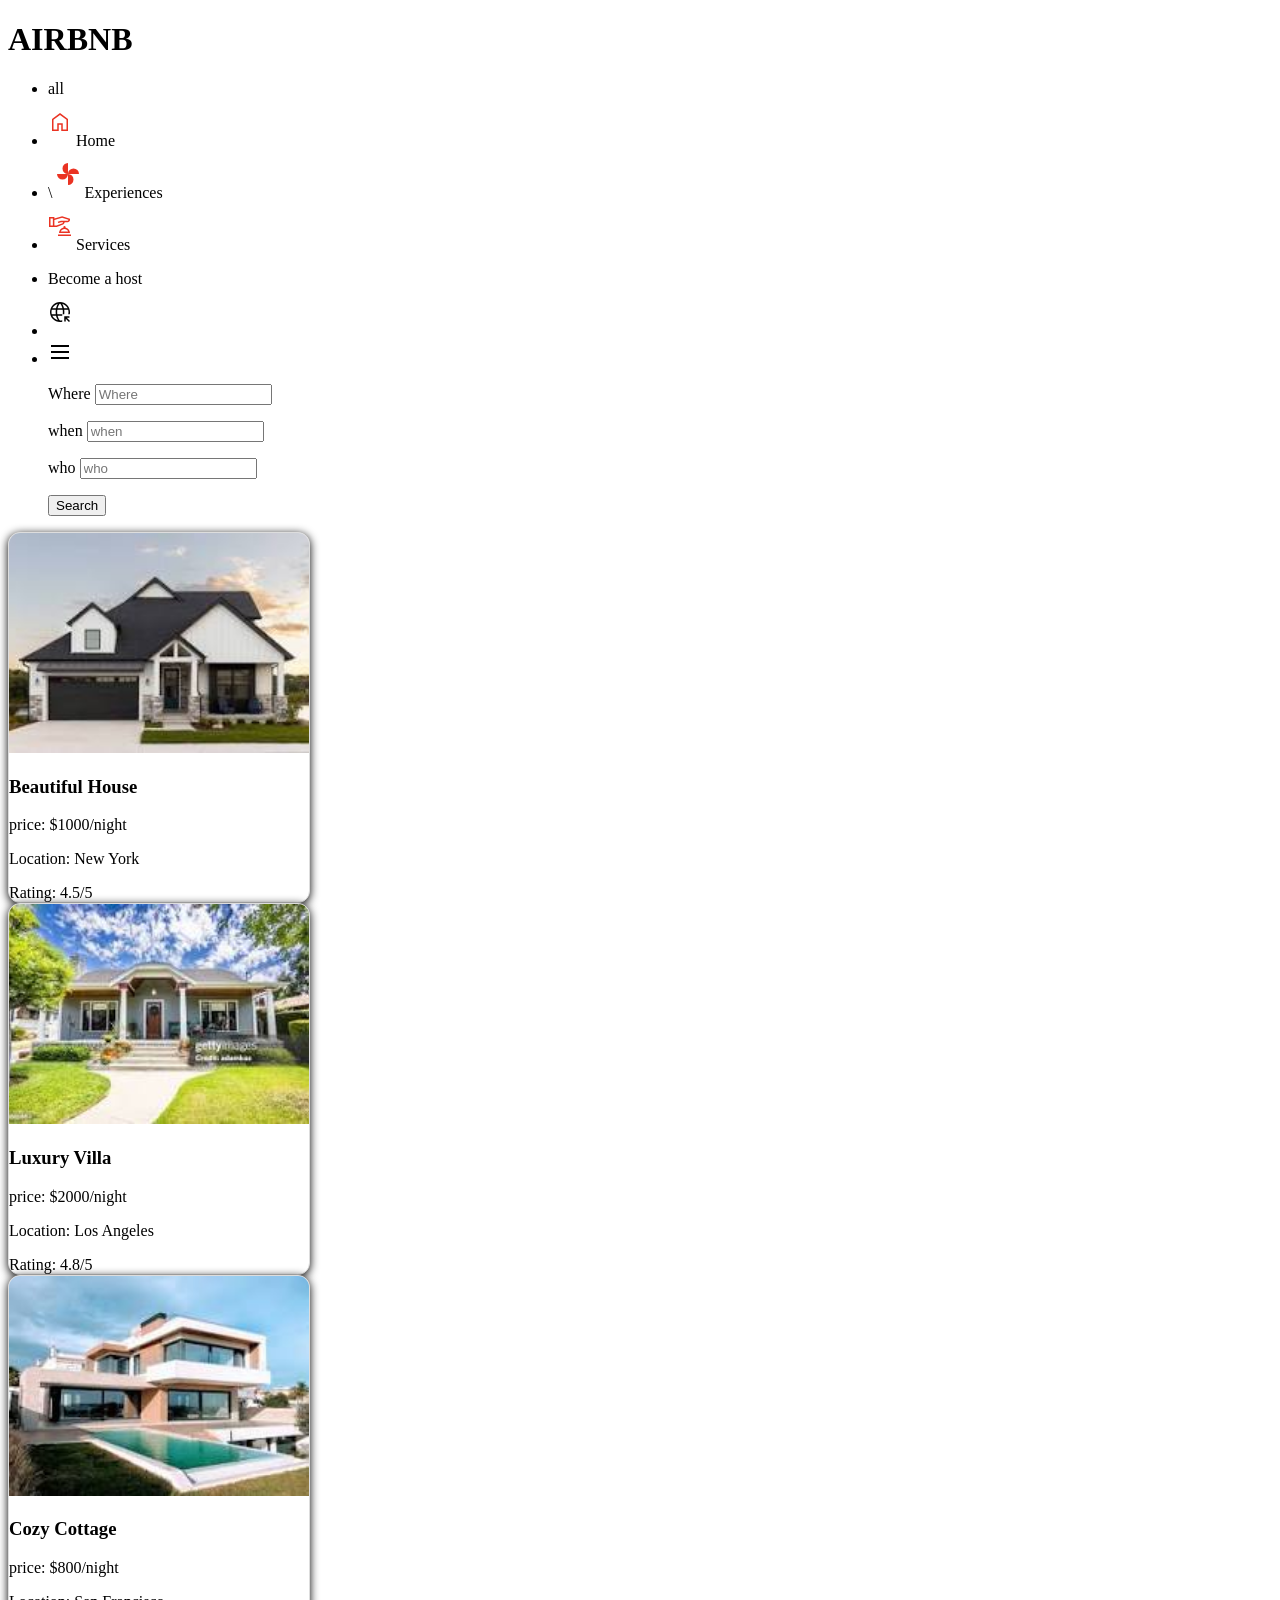
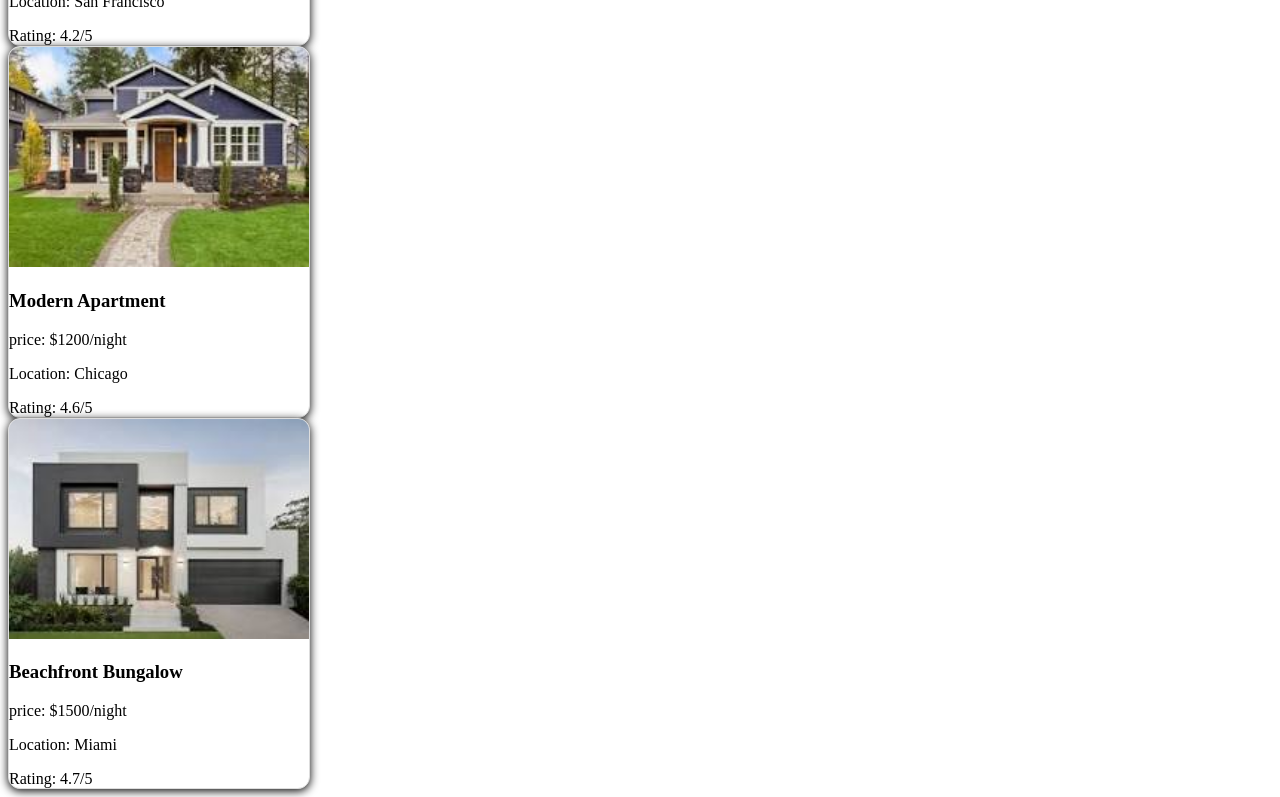
==== index.html @ e6c498f5 "learning css" ====
<!DOCTYPE html>
<html lang="en">
<head>
    <meta charset="UTF-8">
    <meta name="viewport" content="width=device-width, initial-scale=1.0">
    <title>Document</title>
    <link rel="stylesheet" href="index.css">
</head>
<body>
    <header>
      
        <div>  
            <h1>AIRBNB</h1>
        <nav>
            <ul>
                <li>all</li>
                <li>
                    <svg xmlns="http://www.w3.org/2000/svg" height="48px" viewBox="0 -960 960 960" width="24px" fill="#EA3323"><path d="M220-180h150v-250h220v250h150v-390L480-765 220-570v390Zm-60 60v-480l320-240 320 240v480H530v-250H430v250H160Zm320-353Z"/></svg>
                    Home</li>
                <li>\
                    <svg xmlns="http://www.w3.org/2000/svg" height="48px" viewBox="0 -960 960 960" width="24px" fill="#EA3323"><path d="M480-480q0-91 64.5-155.5T700-700q91 0 155.5 64.5T920-480H480ZM104.5-324.5Q40-389 40-480h440q0 91-64.5 155.5T260-260q-91 0-155.5-64.5ZM480-480q-91 0-155.5-64.5T260-700q0-91 64.5-155.5T480-920v440Zm0 440v-440q91 0 155.5 64.5T700-260q0 91-64.5 155.5T480-40Z"/></svg>
                    Experiences</li>
                <li>
                    <svg xmlns="http://www.w3.org/2000/svg" height="48px" viewBox="0 -960 960 960" width="24px" fill="#EA3323"><path d="M400-80v-60h520v60H400Zm40-120q0-81 51-141.5t129-74.25v-24.55q0-16.7 11.5-28.2T660-480q17 0 28.5 11.5T700-440v24.36Q777-402 828.5-341.5T880-200H440Zm71-60h297q-18-44-58-72t-89.79-28Q609-360 569-332q-40 28-58 72Zm149 0ZM40-442v-394h215v57l311-89 314 96v47q0 37.5-30 63.75T782-635H668q0 19-23.5 54.5T604-538l-255 96H40Zm60-60h94v-274h-94v274Zm155 0h84l245-93q9-3 14.5-17t5.5-23h-77l-115 38-22-58 129-40h263q14 0 25-9.75T818-728l-256-78-307 90v214Z"/></svg>
                    Services</li>
            </ul>
            <ul>
                <li>Become a host</li>
                <li><svg xmlns="http://www.w3.org/2000/svg" height="48px" viewBox="0 -960 960 960" width="24px" fill="#000000"><path d="M838-79 710-207v103h-60v-206h206v60H752l128 128-42 43Zm-358-1q-83 0-156-31.5T197-197q-54-54-85.5-126.36T80-478q0-83.49 31.5-156.93Q143-708.36 197-762.68 251-817 324-848.5 397-880 480-880t156 31.5q73 31.5 127 85.82 54 54.32 85.5 127.75Q880-561.49 880-478q0 23-2 44.5t-7 43.5h-63q6-21.67 9-43.33 3-21.67 3-44.47 0-22.8-2.95-45.6-2.94-22.8-8.83-45.6H648q2 23 4 45.5t2 45q0 22.5-1.25 44.5T649-390h-61q3-22 4.5-44t1.5-44q0-22.75-1.5-45.5T588-569H373.42q-3.42 23-4.92 45.5t-1.5 45q0 22.5 1.5 44.5t4.5 44h197v60H384q14 53 34 104t62 86q23 0 45-2.5t45-7.5v60q-23 5-45 7.5T480-80ZM151.78-390H312q-2.5-22-3.75-44T307-478q0-22.75 1-45.5t3-45.5H151.71q-5.85 22.8-8.78 45.6-2.93 22.8-2.93 45.6t2.95 44.47q2.94 21.66 8.83 43.33ZM172-629h149.59q11.41-48 28.91-93.5T395-810q-71 24-129.5 69.5T172-629Zm222 478q-26-41-43.5-86T323-330H172q33 67 91 114t131 65Zm-10-478h193q-13-54-36-104t-61-89q-38 40-61 89.5T384-629Zm255.34 0H788q-35-66-93-112t-129-68q27 41 44.5 86.5t28.84 93.5Z"/></svg></li>
                <li><svg xmlns="http://www.w3.org/2000/svg" height="24px" viewBox="0 -960 960 960" width="24px" fill="#000000"><path d="M120-680v-80h720v80H120Zm0 480v-80h720v80H120Zm0-240v-80h720v80H120Z"/></svg></li>
            </ul>
        </nav></div>
        <div>
            <form action="get">
                <ul>
                    <label for="where">Where</label>
                    <input type="text" placeholder="Where"/>
                </ul>
                <ul>
                    <label for="when">when</label>
                    <input type="text" placeholder="when"/>
                </ul>
                <ul>
                    <label for="who">who</label>
                    <input type="text" placeholder="who"/>
                </ul>
                <ul>
                    <button type="button">Search</button>
                </ul>
            </form>

        </div>

    </header>

    <main class="houses">
        <div class="build">
            <img src="house 1.jpg" alt="Nice house">
            <h3>Beautiful House</h3>
            <p>price: $1000/night</p>
            <p>Location: New York</p>
            <span class="rating">Rating: 4.5/5</span>
        </div>
        <div class="build">
            <img src="house 2.jpg" alt="Nice house">
            <h3>Luxury Villa</h3>
            <p>price: $2000/night</p>
            <p>Location: Los Angeles</p>
            <span class="rating">Rating: 4.8/5</span>
        </div>
        <div class="build">
            <img src="house 3.jpg" alt="Nice house">
            <h3>Cozy Cottage</h3>
            <p>price: $800/night</p>
            <p>Location: San Francisco</p>
            <span class="rating">Rating: 4.2/5</span>
        </div>
        <div class="build">
            <img src="house 4.jpg" alt="Nice house">
            <h3>Modern Apartment</h3>
            <p>price: $1200/night</p>
            <p>Location: Chicago</p>
            <span class="rating">Rating: 4.6/5</span>   
        </div>
        <div class="build">
            <img src="house 5.jpg" alt="Nice house">
            <h3>Beachfront Bungalow</h3>
            <p>price: $1500/night</p>
            <p>Location: Miami</p>
            <span class="rating">Rating: 4.7/5</span>
        </div>

        
    </main>
</body>
</html>
---- index.css ----
*/
.houses{
    display:grid;
    grid-template-columns: repeat(2,300px);
    gap: 20px;
    justify-content: center;
}
.build{
    width: 300px;
    border:1px solid #ddd;
    background:white;
    border-radius:12px;
    overflow:hidden;
    box-shadow: 0 2px 10px rgba(0,0,0.15);
}

.build img{
    width:100%;
    height:220px;
    object-fit:cover;
}

.build:hover{
    transform: scale(1.05);
    transition: all 0.3s ease-in-out;
}
.build:active{
    transform: scale(0.95);
    transition: all 0.3s ease-in-out;
}
.span{
    margin: 10px;
}
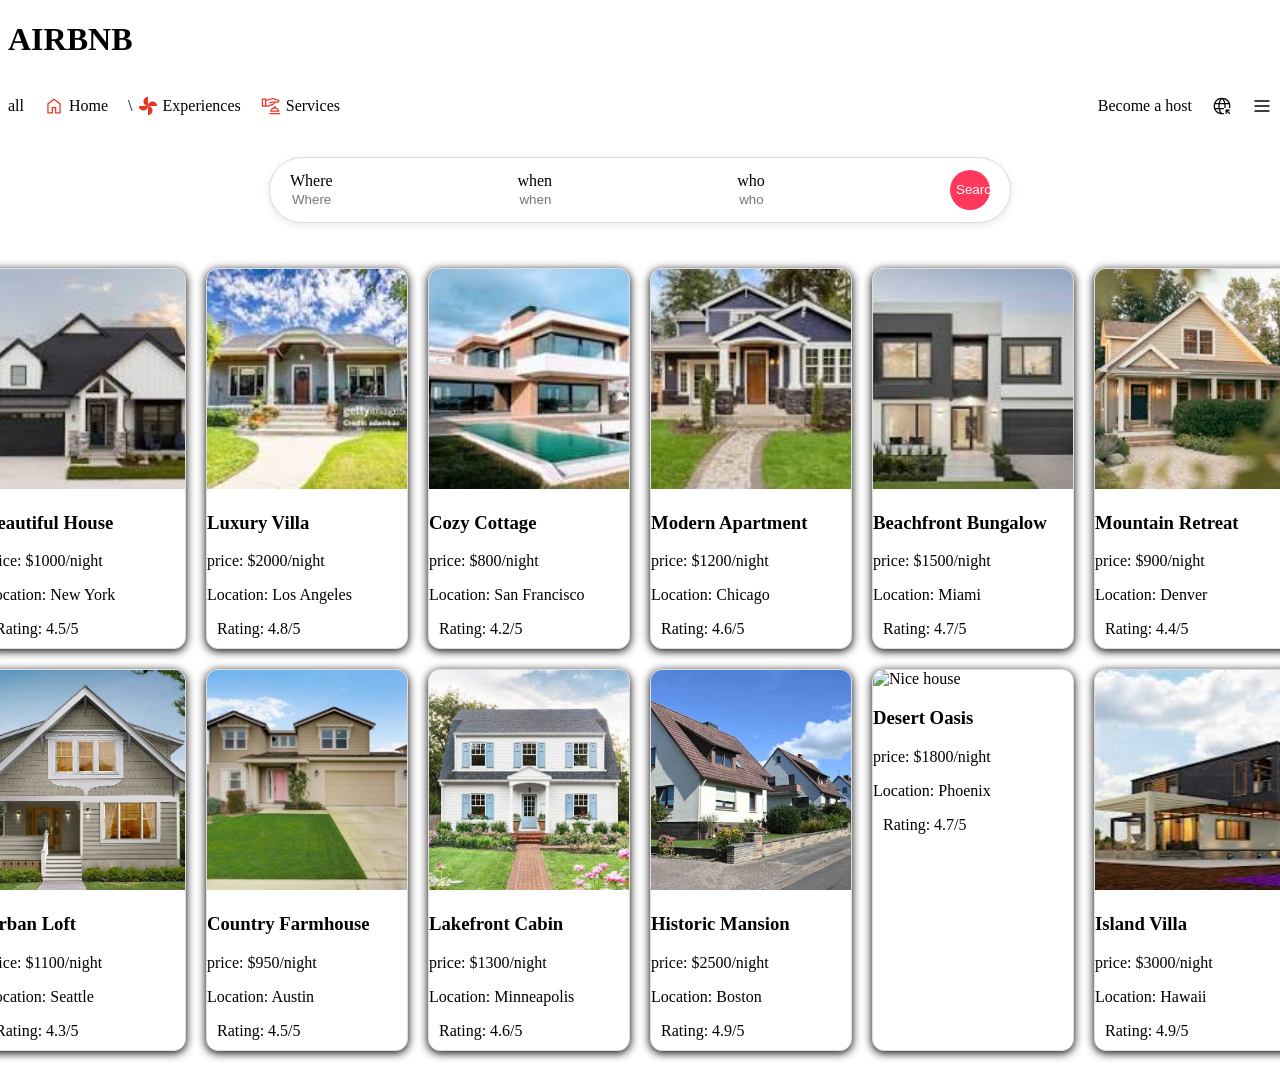
==== commit 46b6118e: "learning css" ====
--- a/index.html
+++ b/index.html
@@ -89,6 +89,55 @@
             <p>Location: Miami</p>
             <span class="rating">Rating: 4.7/5</span>
         </div>
+        <div class="build">
+            <img src="house 6.jpg" alt="Nice house">
+            <h3>Mountain Retreat</h3>
+            <p>price: $900/night</p>
+            <p>Location: Denver</p>
+            <span class="rating">Rating: 4.4/5</span>
+        </div>
+        <div class="build">
+            <img src="house 7.jpg" alt="Nice house">
+            <h3>Urban Loft</h3>
+            <p>price: $1100/night</p>
+            <p>Location: Seattle</p>
+            <span class="rating">Rating: 4.3/5</span>
+        </div>
+        <div class="build">
+            <img src="house 8.jpg" alt="Nice house">
+            <h3>Country Farmhouse</h3>
+            <p>price: $950/night</p>
+            <p>Location: Austin</p>
+            <span class="rating">Rating: 4.5/5</span>
+        </div>
+        <div class="build">
+            <img src="house 9.jpg" alt="Nice house">
+            <h3>Lakefront Cabin</h3>
+            <p>price: $1300/night</p>
+            <p>Location: Minneapolis</p>
+            <span class="rating">Rating: 4.6/5</span>
+        </div>
+        <div class="build"> 
+            <img src="house 10.jpg" alt="Nice house">
+            <h3>Historic Mansion</h3>
+            <p>price: $2500/night</p>
+            <p>Location: Boston</p>
+            <span class="rating">Rating: 4.9/5</span> 
+        </div>
+        <div class="build">
+            <img src="house 11.jpg" alt="Nice house">
+            <h3>Desert Oasis</h3>
+            <p>price: $1800/night</p>
+            <p>Location: Phoenix</p>
+            <span class="rating">Rating: 4.7/5</span>
+        </div>
+        <div class="build">
+            <img src="house 12.jpg" alt="Nice house">
+            <h3>Island Villa</h3>
+            <p>price: $3000/night</p>
+            <p>Location: Hawaii</p>
+            <span class="rating">Rating: 4.9/5</span>
+        </div>
 
         
     </main>
--- a/index.css
+++ b/index.css
@@ -1,12 +1,88 @@
 */
+header{
+    padding:20px 40px;
+    border-bottom:1px solid #ddd;
+    border-color: black;
+    background:white;
+}
+
+nav{
+    display:flex;
+    justify-content:space-between;
+    align-items:center;
+}
+
+nav ul{
+    display:flex;
+    align-items:center;
+    gap:20px;
+    list-style:none;
+    padding:0;
+}
+
+nav li{
+    display:flex;
+    align-items:center;
+    gap:5px;
+    cursor:pointer;
+}
+
+nav svg{
+    width:20px;
+    height:20px;
+}
+
+
+form{
+    display:flex;
+    justify-content:center;
+    align-items:center;
+    gap:15px;
+    background:white;
+    border:1px solid #ddd;
+    border-radius:50px;
+    padding:12px 20px;
+    width:700px;
+    margin:25px auto;
+    box-shadow:0 2px 8px rgba(0,0,0,.1);
+}
+
+form ul{
+    list-style:none;
+    padding:0;
+    margin:0;
+}
+
+form input{
+    border:none;
+    outline:none;
+    background:transparent;
+}
+
+button{
+    background:#ff385c;
+    color:white;
+    border:none;
+    border-radius:50%;
+    width:40px;
+    height:40px;
+    cursor:pointer;
+}
+
+
+
+
+
 .houses{
+
     display:grid;
-    grid-template-columns: repeat(2,300px);
+    grid-template-columns: repeat(6,1fr);
     gap: 20px;
     justify-content: center;
+    padding: 20px;
 }
 .build{
-    width: 300px;
+    width: 200px;
     border:1px solid #ddd;
     background:white;
     border-radius:12px;
@@ -28,6 +104,9 @@
     transform: scale(0.95);
     transition: all 0.3s ease-in-out;
 }
-.span{
+.rating{
     margin: 10px;
+    display:block
 }
+
+
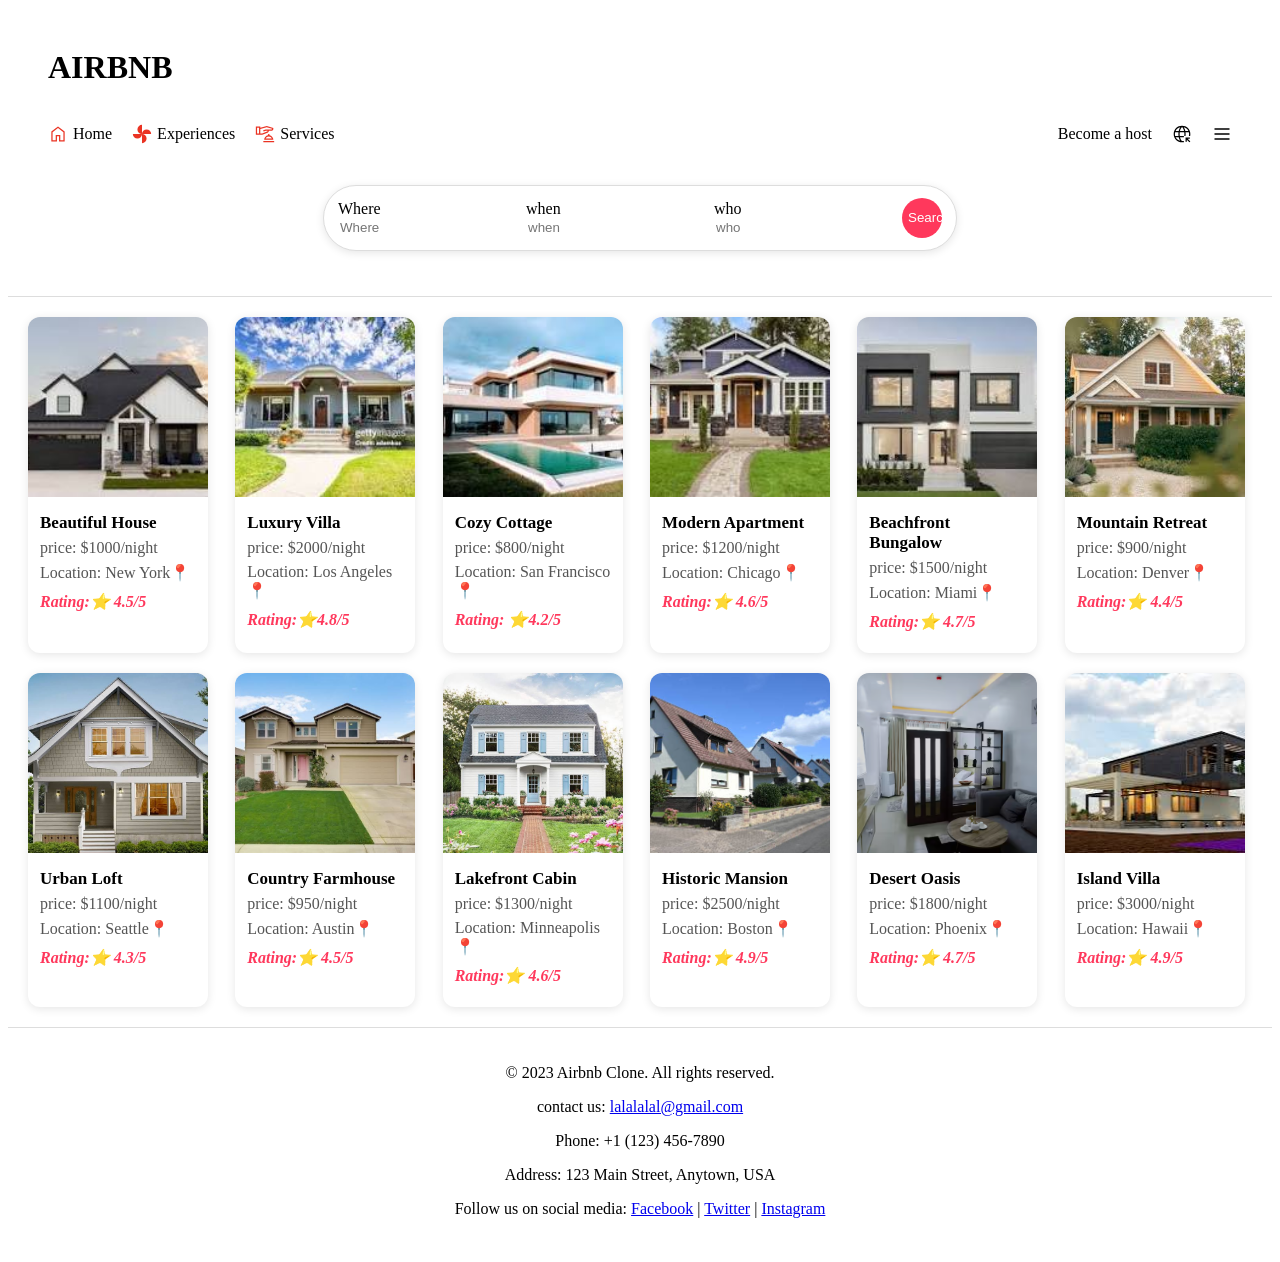
==== commit adfc8bd6: "learning" ====
--- a/index.html
+++ b/index.html
@@ -3,8 +3,9 @@
 <head>
     <meta charset="UTF-8">
     <meta name="viewport" content="width=device-width, initial-scale=1.0">
-    <title>Document</title>
-    <link rel="stylesheet" href="index.css">
+    <title>Airbnb</title>
+    <link rel="stylesheet" href="assests/css/style.css">
+    
 </head>
 <body>
     <header>
@@ -13,11 +14,10 @@
             <h1>AIRBNB</h1>
         <nav>
             <ul>
-                <li>all</li>
                 <li>
                     <svg xmlns="http://www.w3.org/2000/svg" height="48px" viewBox="0 -960 960 960" width="24px" fill="#EA3323"><path d="M220-180h150v-250h220v250h150v-390L480-765 220-570v390Zm-60 60v-480l320-240 320 240v480H530v-250H430v250H160Zm320-353Z"/></svg>
                     Home</li>
-                <li>\
+                <li>
                     <svg xmlns="http://www.w3.org/2000/svg" height="48px" viewBox="0 -960 960 960" width="24px" fill="#EA3323"><path d="M480-480q0-91 64.5-155.5T700-700q91 0 155.5 64.5T920-480H480ZM104.5-324.5Q40-389 40-480h440q0 91-64.5 155.5T260-260q-91 0-155.5-64.5ZM480-480q-91 0-155.5-64.5T260-700q0-91 64.5-155.5T480-920v440Zm0 440v-440q91 0 155.5 64.5T700-260q0 91-64.5 155.5T480-40Z"/></svg>
                     Experiences</li>
                 <li>
@@ -45,7 +45,7 @@
                     <input type="text" placeholder="who"/>
                 </ul>
                 <ul>
-                    <button type="button">Search</button>
+                    <button type="submit">Search</button>
                 </ul>
             </form>
 
@@ -53,94 +53,130 @@
 
     </header>
 
-    <main class="houses">
+    <main>
         <div class="build">
-            <img src="house 1.jpg" alt="Nice house">
+            <img src="assests/img/house 1.jpg" alt="Nice house">
+            <div class="build-info">
             <h3>Beautiful House</h3>
             <p>price: $1000/night</p>
-            <p>Location: New York</p>
-            <span class="rating">Rating: 4.5/5</span>
+            <p>Location: New York📍</p>
+            <span class="rating">Rating:⭐ 4.5/5</span>
+            </div>
         </div>
         <div class="build">
-            <img src="house 2.jpg" alt="Nice house">
+            <img src="assests/img/house 2.jpg" alt="Nice house">
+            <div class="build-info">
             <h3>Luxury Villa</h3>
             <p>price: $2000/night</p>
-            <p>Location: Los Angeles</p>
-            <span class="rating">Rating: 4.8/5</span>
+            <p>Location: Los Angeles📍</p>
+            <span class="rating">Rating:⭐4.8/5</span>
+            </div>
         </div>
         <div class="build">
-            <img src="house 3.jpg" alt="Nice house">
+            <img src="assests/img/house 3.jpg" alt="Nice house">
+            <div class="build-info">
             <h3>Cozy Cottage</h3>
             <p>price: $800/night</p>
-            <p>Location: San Francisco</p>
-            <span class="rating">Rating: 4.2/5</span>
+            <p>Location: San Francisco📍</p>
+            <span class="rating">Rating: ⭐4.2/5</span>
+            </div>
         </div>
         <div class="build">
-            <img src="house 4.jpg" alt="Nice house">
+            <img src="assests/img/house 4.jpg" alt="Nice house">
+            <div class="build-info">
             <h3>Modern Apartment</h3>
             <p>price: $1200/night</p>
-            <p>Location: Chicago</p>
-            <span class="rating">Rating: 4.6/5</span>   
+            <p>Location: Chicago📍</p>
+            <span class="rating">Rating:⭐ 4.6/5</span>
+            </div>
         </div>
         <div class="build">
-            <img src="house 5.jpg" alt="Nice house">
+            <img src="assests/img/house 5.jpg" alt="Nice house">
+            <div class="build-info">
             <h3>Beachfront Bungalow</h3>
             <p>price: $1500/night</p>
-            <p>Location: Miami</p>
-            <span class="rating">Rating: 4.7/5</span>
+            <p>Location: Miami📍</p>
+            <span class="rating">Rating:⭐ 4.7/5</span>
+            </div>
         </div>
         <div class="build">
-            <img src="house 6.jpg" alt="Nice house">
+            <img src="assests/img/house 6.jpg" alt="Nice house">
+            <div class="build-info">
             <h3>Mountain Retreat</h3>
             <p>price: $900/night</p>
-            <p>Location: Denver</p>
-            <span class="rating">Rating: 4.4/5</span>
+            <p>Location: Denver📍</p>
+            <span class="rating">Rating:⭐ 4.4/5</span>
+            </div>
         </div>
         <div class="build">
-            <img src="house 7.jpg" alt="Nice house">
+            <img src="assests/img/house 7.jpg" alt="Nice house">
+            <div class="build-info">
             <h3>Urban Loft</h3>
             <p>price: $1100/night</p>
-            <p>Location: Seattle</p>
-            <span class="rating">Rating: 4.3/5</span>
+            <p>Location: Seattle📍</p>
+            <span class="rating">Rating:⭐ 4.3/5</span>
+            </div>
         </div>
         <div class="build">
-            <img src="house 8.jpg" alt="Nice house">
+            <img src="assests/img/house 8.jpg" alt="Nice house">
+            <div class="build-info">
             <h3>Country Farmhouse</h3>
             <p>price: $950/night</p>
-            <p>Location: Austin</p>
-            <span class="rating">Rating: 4.5/5</span>
+            <p>Location: Austin📍</p>
+            <span class="rating">Rating:⭐ 4.5/5</span>
+            </div>
         </div>
         <div class="build">
-            <img src="house 9.jpg" alt="Nice house">
+            <img src="assests/img/house 9.jpg" alt="Nice house">
+            <div class="build-info">
             <h3>Lakefront Cabin</h3>
             <p>price: $1300/night</p>
-            <p>Location: Minneapolis</p>
-            <span class="rating">Rating: 4.6/5</span>
+            <p>Location: Minneapolis📍</p>
+            <span class="rating">Rating:⭐ 4.6/5</span>
+            </div>  
         </div>
         <div class="build"> 
-            <img src="house 10.jpg" alt="Nice house">
+            <img src="assests/img/house 10.jpg" alt="Nice house">
+            <div class="build-info">
             <h3>Historic Mansion</h3>
             <p>price: $2500/night</p>
-            <p>Location: Boston</p>
-            <span class="rating">Rating: 4.9/5</span> 
+            <p>Location: Boston📍</p>
+            <span class="rating">Rating:⭐ 4.9/5</span> 
+            </div>
         </div>
         <div class="build">
-            <img src="house 11.jpg" alt="Nice house">
+            <img src="assests/img/Screenshot 2026-07-16 102514.png" alt="Nice house">
+            <div class="build-info">
             <h3>Desert Oasis</h3>
             <p>price: $1800/night</p>
-            <p>Location: Phoenix</p>
-            <span class="rating">Rating: 4.7/5</span>
+            <p>Location: Phoenix📍</p>
+            <span class="rating">Rating:⭐ 4.7/5</span>
+            </div>
         </div>
         <div class="build">
-            <img src="house 12.jpg" alt="Nice house">
+            <img src="assests/img/house 12.jpg" alt="Nice house">
+            <div class="build-info">
             <h3>Island Villa</h3>
             <p>price: $3000/night</p>
-            <p>Location: Hawaii</p>
-            <span class="rating">Rating: 4.9/5</span>
+            <p>Location: Hawaii📍</p>
+            <span class="rating">Rating:⭐ 4.9/5</span>
+            </div>
         </div>
 
         
     </main>
+    <footer>
+        <p>&copy; 2023 Airbnb Clone. All rights reserved.</p>
+        <p></p>contact us: <a href="mailto:lalalalal@gmail.com">lalalalal@gmail.com</a></p>
+        <p>Phone: +1 (123) 456-7890</p>
+        <p>Address: 123 Main Street, Anytown, USA</p>
+        <p>Follow us on social media: 
+            <a href="https://www.facebook.com/airbnb" target="_blank">Facebook</a> | 
+            <a href="https://www.twitter.com/airbnb" target="_blank">Twitter</a> | 
+                <a href="https://www.instagram.com/airbnb" target="_blank">Instagram</a>
+            </p>
+    </footer>
+
 </body>
 </html>
 
--- a/assests/css/style.css
+++ b/assests/css/style.css
@@ -0,0 +1,143 @@
+*/
+/*Header*/
+body{
+    margin:0px;
+    padding:0px;
+}
+header{
+    padding:20px 40px;
+    border-bottom:1px solid #ddd;
+    background:white;
+}
+
+nav{
+    display:flex;
+    justify-content:space-between;
+    align-items:center;
+}
+
+nav ul{
+    display:flex;
+    align-items:center;
+    gap:20px;
+    list-style:none;
+    padding:0;
+}
+
+nav li{
+    display:flex;
+    align-items:center;
+    gap:5px;
+    cursor:pointer;
+}
+
+nav svg{
+    width:20px;
+    height:20px;
+}
+
+/* Search Form Styling */
+form{
+    display:flex;
+    justify-content:center;
+    align-items:center;
+    gap:15px;
+    background:white;
+    border:1px solid #ddd;
+    border-radius:50px;
+    padding:12px 20px;
+    width:50%;
+    margin:25px auto;
+    box-shadow:0 2px 8px rgba(0,0,0,.1);
+}
+
+form ul{
+    list-style:none;
+    padding:0;
+    margin:0;
+}
+
+form input{
+    border:none;
+    outline:none;
+    background:transparent;
+}
+
+button{
+    background:#ff385c;
+    color:white;
+    border:none;
+    border-radius:50%;
+    width:40px;
+    height:40px;
+    cursor:pointer;
+}
+
+
+
+/* Main Content */
+
+main{
+    display: grid;
+    grid-template-columns: repeat(6, 1fr);
+    gap: 20px;
+    padding: 20px;
+}
+.build{
+    width: 180px;
+    background: white;
+    border-radius: 12px;
+    overflow: hidden;
+    box-shadow: 0 2px 10px rgba(0,0,0,.1);
+}
+    /*Image syling*/
+.build img{
+    width: 180px;
+    height: 180px;
+    object-fit: cover;
+}
+
+
+.build:hover{
+    transform: scale(1.05);
+    transition: all 0.3s ease-in-out;
+}
+.build:active{
+    transform: scale(0.95);
+    transition: all 0.3s ease-in-out;
+}
+.rating{
+    margin: 10px 0;
+    display:block;
+    font-style: italic;
+    color: #ff385c;
+
+}
+.build-info{
+    padding:12px;
+}
+.build h3{
+    margin:0;
+    font-size:17px;
+}
+
+.build p{
+    margin:6px 0;
+    color:#555;
+}
+
+.rating{
+    display:block;
+    margin-top:10px;
+    color:#ff385c;
+    font-weight:bold;
+}
+
+
+/* Footer */
+footer{
+    padding:20px 40px;
+    border-top:1px solid #ddd;
+    background:white;
+    text-align:center;
+} 
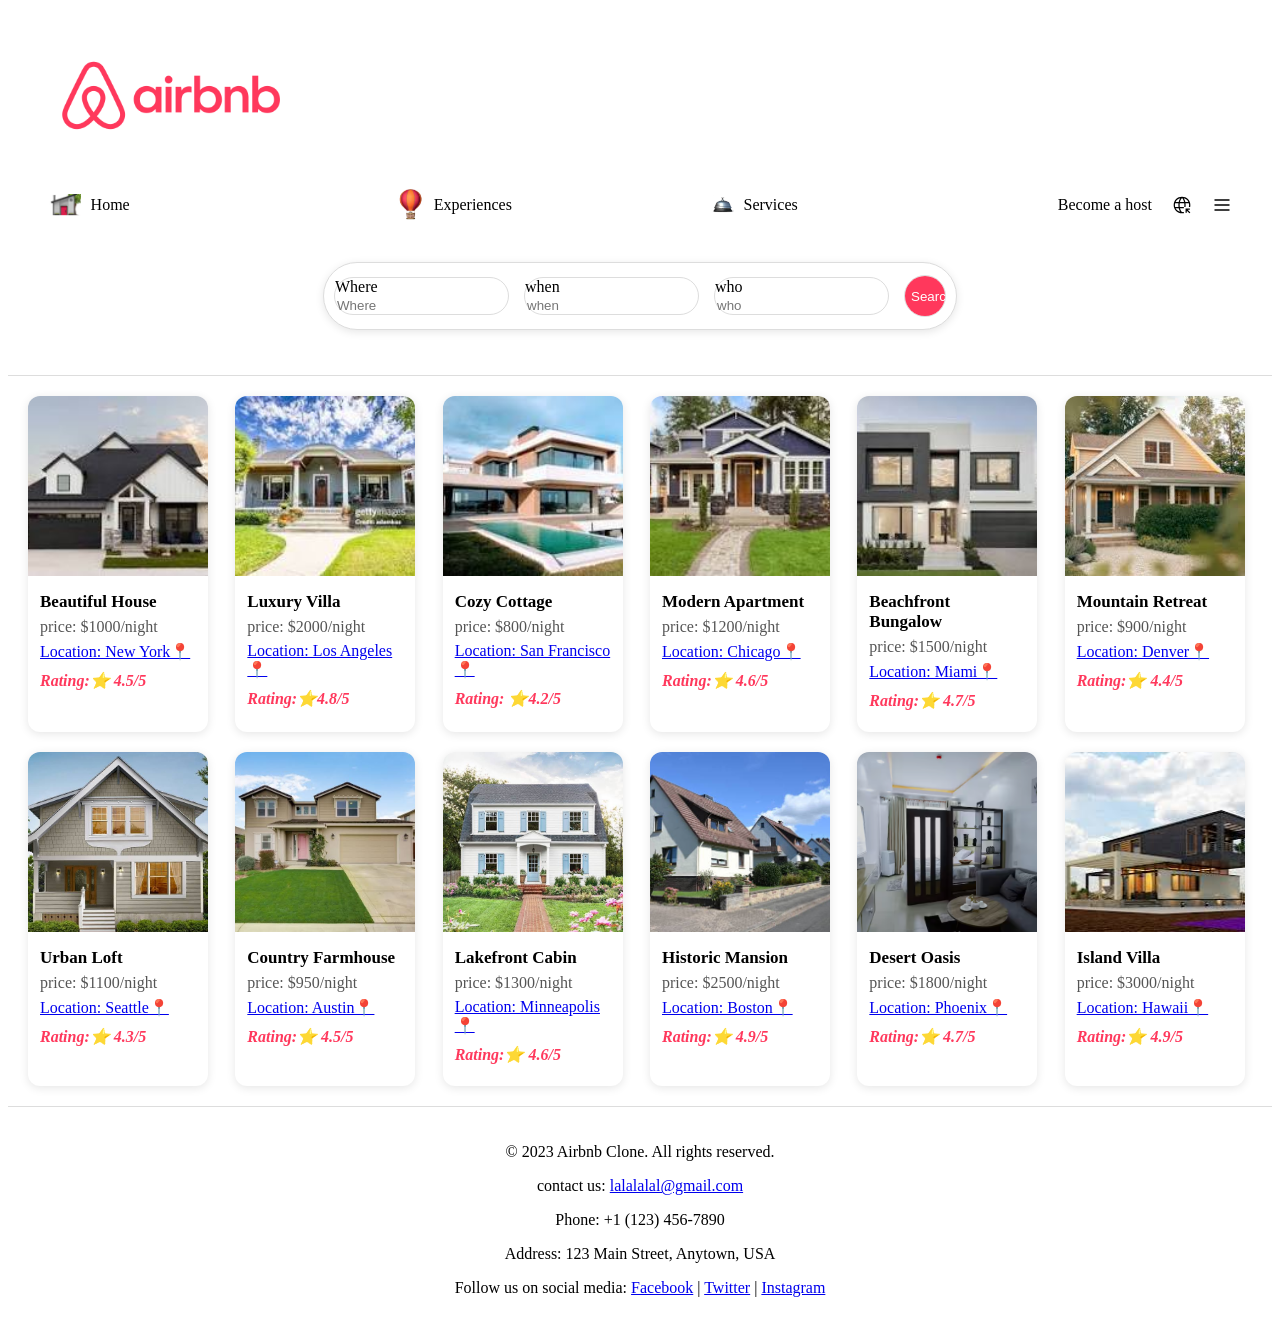
==== commit 9dd9a348: "learning" ====
--- a/index.html
+++ b/index.html
@@ -11,17 +11,19 @@
     <header>
       
         <div>  
-            <h1>AIRBNB</h1>
+            <h1>
+                <img src="assests/img/Screenshot 2026-07-16 123829.png" alt=""></h1>
+        </div>
         <nav>
             <ul>
                 <li>
-                    <svg xmlns="http://www.w3.org/2000/svg" height="48px" viewBox="0 -960 960 960" width="24px" fill="#EA3323"><path d="M220-180h150v-250h220v250h150v-390L480-765 220-570v390Zm-60 60v-480l320-240 320 240v480H530v-250H430v250H160Zm320-353Z"/></svg>
+                    <img src="assests/img/Screenshot 2026-07-16 123809.png" alt="Logo" class="logo">
                     Home</li>
                 <li>
-                    <svg xmlns="http://www.w3.org/2000/svg" height="48px" viewBox="0 -960 960 960" width="24px" fill="#EA3323"><path d="M480-480q0-91 64.5-155.5T700-700q91 0 155.5 64.5T920-480H480ZM104.5-324.5Q40-389 40-480h440q0 91-64.5 155.5T260-260q-91 0-155.5-64.5ZM480-480q-91 0-155.5-64.5T260-700q0-91 64.5-155.5T480-920v440Zm0 440v-440q91 0 155.5 64.5T700-260q0 91-64.5 155.5T480-40Z"/></svg>
+                    <img src="assests/img/Screenshot 2026-07-16 123752.png" alt="Logo" class="logo">
                     Experiences</li>
                 <li>
-                    <svg xmlns="http://www.w3.org/2000/svg" height="48px" viewBox="0 -960 960 960" width="24px" fill="#EA3323"><path d="M400-80v-60h520v60H400Zm40-120q0-81 51-141.5t129-74.25v-24.55q0-16.7 11.5-28.2T660-480q17 0 28.5 11.5T700-440v24.36Q777-402 828.5-341.5T880-200H440Zm71-60h297q-18-44-58-72t-89.79-28Q609-360 569-332q-40 28-58 72Zm149 0ZM40-442v-394h215v57l311-89 314 96v47q0 37.5-30 63.75T782-635H668q0 19-23.5 54.5T604-538l-255 96H40Zm60-60h94v-274h-94v274Zm155 0h84l245-93q9-3 14.5-17t5.5-23h-77l-115 38-22-58 129-40h263q14 0 25-9.75T818-728l-256-78-307 90v214Z"/></svg>
+                    <img src="assests/img/Screenshot 2026-07-16 125305.png" alt="Logo" class="logo">
                     Services</li>
             </ul>
             <ul>
@@ -59,7 +61,7 @@
             <div class="build-info">
             <h3>Beautiful House</h3>
             <p>price: $1000/night</p>
-            <p>Location: New York📍</p>
+            <p><a href="https://www.google.com/maps/place/New York" target="_blank">Location: New York📍</a></p>
             <span class="rating">Rating:⭐ 4.5/5</span>
             </div>
         </div>
@@ -68,7 +70,7 @@
             <div class="build-info">
             <h3>Luxury Villa</h3>
             <p>price: $2000/night</p>
-            <p>Location: Los Angeles📍</p>
+            <p><a href="https://www.google.com/maps/place/Los Angeles" target="_blank">Location: Los Angeles📍</a></p>
             <span class="rating">Rating:⭐4.8/5</span>
             </div>
         </div>
@@ -77,7 +79,7 @@
             <div class="build-info">
             <h3>Cozy Cottage</h3>
             <p>price: $800/night</p>
-            <p>Location: San Francisco📍</p>
+            <p><a href="https://www.google.com/maps/place/San Francisco" target="_blank">Location: San Francisco📍</a></p>
             <span class="rating">Rating: ⭐4.2/5</span>
             </div>
         </div>
@@ -86,7 +88,7 @@
             <div class="build-info">
             <h3>Modern Apartment</h3>
             <p>price: $1200/night</p>
-            <p>Location: Chicago📍</p>
+            <p><a href="https://www.google.com/maps/place/Chicago" target="_blank">Location: Chicago📍</a></p>
             <span class="rating">Rating:⭐ 4.6/5</span>
             </div>
         </div>
@@ -95,7 +97,7 @@
             <div class="build-info">
             <h3>Beachfront Bungalow</h3>
             <p>price: $1500/night</p>
-            <p>Location: Miami📍</p>
+            <p><a href="https://www.google.com/maps/place/Miami" target="_blank">Location: Miami📍</a></p>
             <span class="rating">Rating:⭐ 4.7/5</span>
             </div>
         </div>
@@ -104,7 +106,7 @@
             <div class="build-info">
             <h3>Mountain Retreat</h3>
             <p>price: $900/night</p>
-            <p>Location: Denver📍</p>
+            <p><a href="https://www.google.com/maps/place/Denver" target="_blank">Location: Denver📍</a></p>
             <span class="rating">Rating:⭐ 4.4/5</span>
             </div>
         </div>
@@ -113,7 +115,7 @@
             <div class="build-info">
             <h3>Urban Loft</h3>
             <p>price: $1100/night</p>
-            <p>Location: Seattle📍</p>
+            <p><a href="https://www.google.com/maps/place/Seattle" target="_blank">Location: Seattle📍</a></p>
             <span class="rating">Rating:⭐ 4.3/5</span>
             </div>
         </div>
@@ -122,7 +124,7 @@
             <div class="build-info">
             <h3>Country Farmhouse</h3>
             <p>price: $950/night</p>
-            <p>Location: Austin📍</p>
+            <p ><a href="https://www.google.com/maps/place/Austin" target="_blank">Location: Austin📍</a></p>
             <span class="rating">Rating:⭐ 4.5/5</span>
             </div>
         </div>
@@ -131,7 +133,7 @@
             <div class="build-info">
             <h3>Lakefront Cabin</h3>
             <p>price: $1300/night</p>
-            <p>Location: Minneapolis📍</p>
+            <p><a href="https://www.google.com/maps/place/Minneapolis" target="_blank">Location: Minneapolis📍</a></p>
             <span class="rating">Rating:⭐ 4.6/5</span>
             </div>  
         </div>
@@ -140,7 +142,7 @@
             <div class="build-info">
             <h3>Historic Mansion</h3>
             <p>price: $2500/night</p>
-            <p>Location: Boston📍</p>
+            <p><a href="https://www.google.com/maps/place/Boston" target="_blank">Location: Boston📍</a></p>
             <span class="rating">Rating:⭐ 4.9/5</span> 
             </div>
         </div>
@@ -149,7 +151,7 @@
             <div class="build-info">
             <h3>Desert Oasis</h3>
             <p>price: $1800/night</p>
-            <p>Location: Phoenix📍</p>
+            <p><a href="https://www.google.com/maps/place/Phoenix" target="_blank">Location: Phoenix📍</a></p>
             <span class="rating">Rating:⭐ 4.7/5</span>
             </div>
         </div>
@@ -158,7 +160,7 @@
             <div class="build-info">
             <h3>Island Villa</h3>
             <p>price: $3000/night</p>
-            <p>Location: Hawaii📍</p>
+            <p><a href="https://www.google.com/maps/place/Hawaii" target="_blank">Location: Hawaii📍</a></p>
             <span class="rating">Rating:⭐ 4.9/5</span>
             </div>
         </div>
--- a/assests/css/style.css
+++ b/assests/css/style.css
@@ -75,6 +75,7 @@
 
 
 
+
 /* Main Content */
 
 main{
@@ -132,7 +133,46 @@
     color:#ff385c;
     font-weight:bold;
 }
-
+h1{
+    img{
+        width: 20%;
+        height: 20%;
+        vertical-align: middle;
+        margin-left: 10px;
+    }
+}
+nav li img{
+    width: 10%;
+    height: 10%px;
+   vertical-align: middle;
+    margin-right: 5px;
+}
+nav li:hover{
+    transform: scale(1.05);
+    transition: all 0.3s ease-in-out;
+}
+nav li:active{
+    transform: scale(0.95);
+    transition: all 0.3s ease-in-out;
+}
+form ul img{
+    width: 10%;
+    height: 10%px;
+   vertical-align: middle;
+    margin-right: 5px;
+}
+form ul:hover{
+    transform: scale(1.05);
+    transition: all 0.3s ease-in-out;
+}
+form ul:active{
+    transform: scale(0.95);
+    transition: all 0.3s ease-in-out;
+}
+form ul{
+    border:1px solid #ddd;
+    border-radius:50px;
+}
 
 /* Footer */
 footer{
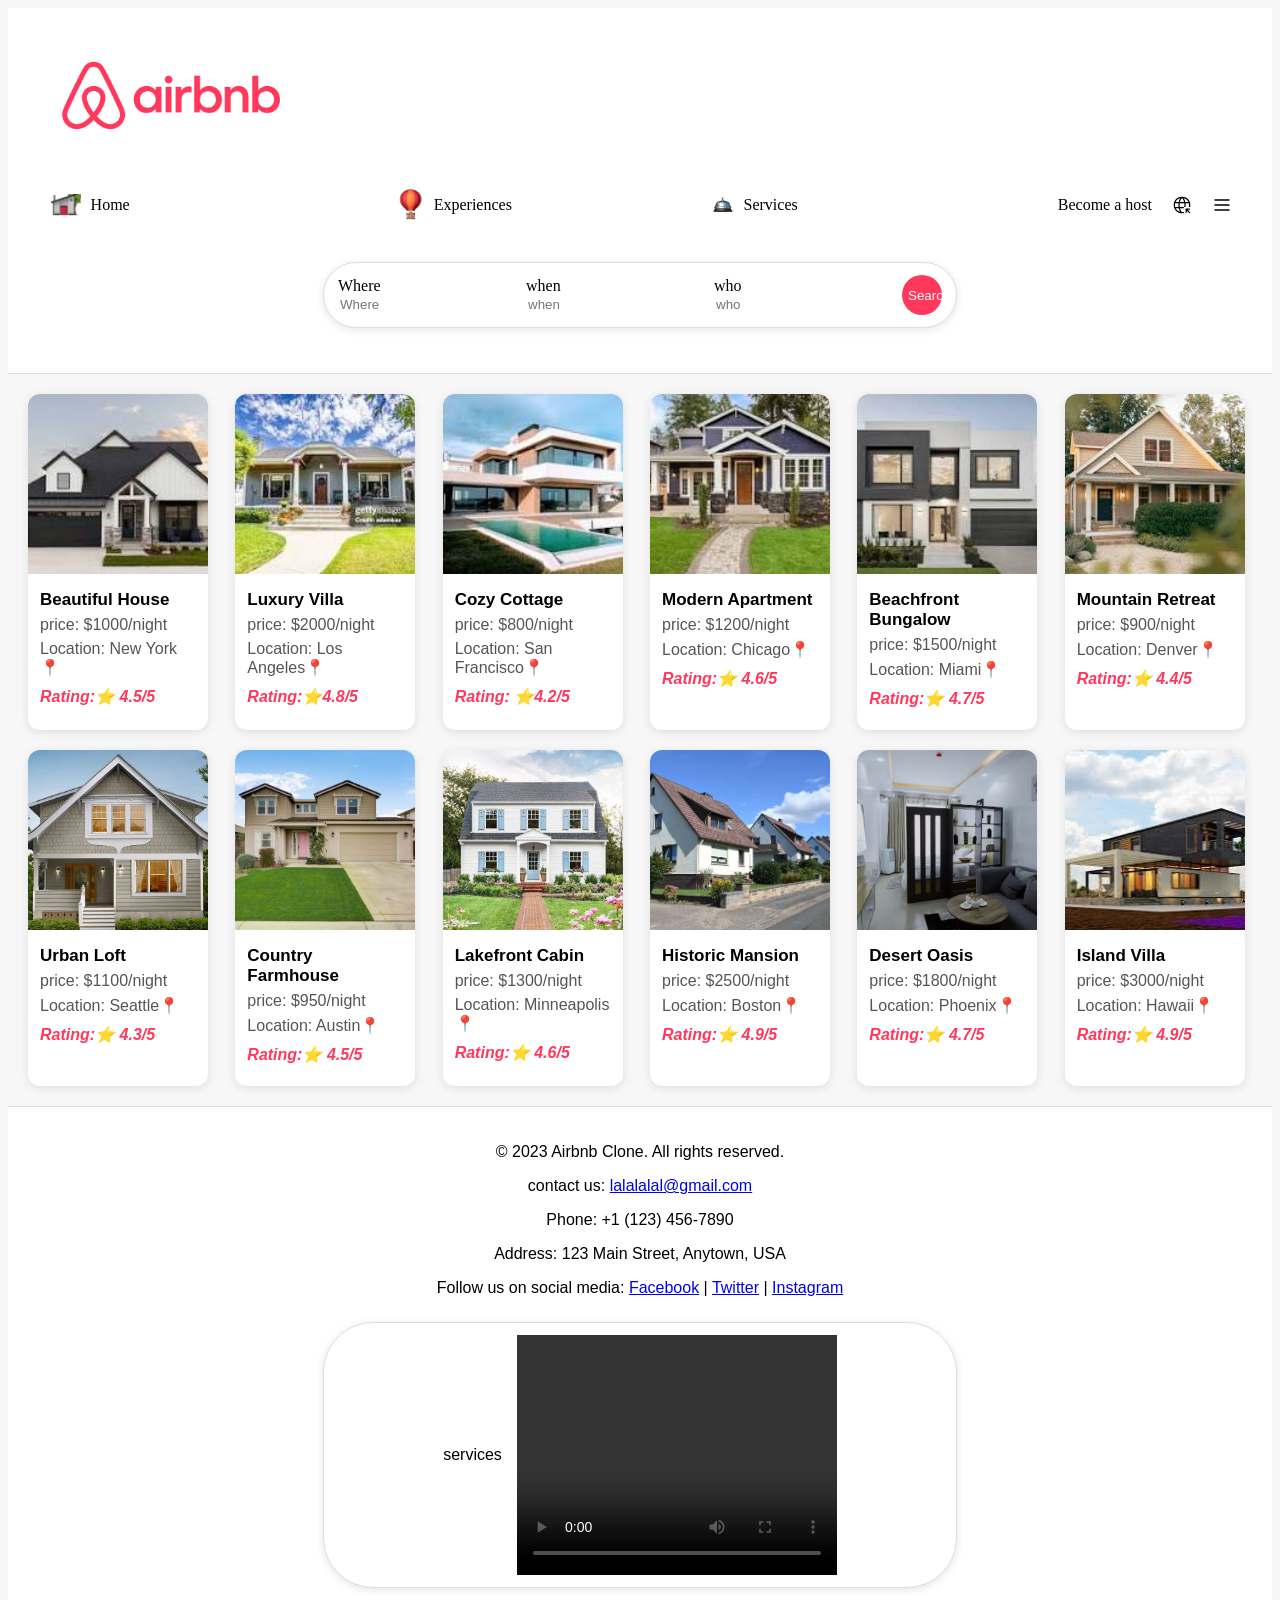
==== commit ad82248c: "learning" ====
--- a/index.html
+++ b/index.html
@@ -5,11 +5,9 @@
     <meta name="viewport" content="width=device-width, initial-scale=1.0">
     <title>Airbnb</title>
     <link rel="stylesheet" href="assests/css/style.css">
-    
 </head>
-<body>
+<body style="background-color: #f7f7f7; font-family: Arial, sans-serif;">
     <header>
-      
         <div>  
             <h1>
                 <img src="assests/img/Screenshot 2026-07-16 123829.png" alt=""></h1>
@@ -56,114 +54,114 @@
     </header>
 
     <main>
-        <div class="build">
+        <a class="build" href="pages/house-details.html">
             <img src="assests/img/house 1.jpg" alt="Nice house">
             <div class="build-info">
             <h3>Beautiful House</h3>
             <p>price: $1000/night</p>
-            <p><a href="https://www.google.com/maps/place/New York" target="_blank">Location: New York📍</a></p>
+            <p>Location: New York📍</p>
             <span class="rating">Rating:⭐ 4.5/5</span>
             </div>
-        </div>
-        <div class="build">
+        </a>
+        <a class="build" href="pages/house-details.html">
             <img src="assests/img/house 2.jpg" alt="Nice house">
             <div class="build-info">
             <h3>Luxury Villa</h3>
             <p>price: $2000/night</p>
-            <p><a href="https://www.google.com/maps/place/Los Angeles" target="_blank">Location: Los Angeles📍</a></p>
+            <p>Location: Los Angeles📍</p>
             <span class="rating">Rating:⭐4.8/5</span>
             </div>
-        </div>
-        <div class="build">
+        </a>
+        <a class="build" href="pages/house-details.html">
             <img src="assests/img/house 3.jpg" alt="Nice house">
             <div class="build-info">
             <h3>Cozy Cottage</h3>
             <p>price: $800/night</p>
-            <p><a href="https://www.google.com/maps/place/San Francisco" target="_blank">Location: San Francisco📍</a></p>
+            <p>Location: San Francisco📍</p>
             <span class="rating">Rating: ⭐4.2/5</span>
             </div>
-        </div>
-        <div class="build">
+        </a>
+        <a class="build" href="pages/house-details.html">
             <img src="assests/img/house 4.jpg" alt="Nice house">
             <div class="build-info">
             <h3>Modern Apartment</h3>
             <p>price: $1200/night</p>
-            <p><a href="https://www.google.com/maps/place/Chicago" target="_blank">Location: Chicago📍</a></p>
+            <p>Location: Chicago📍</p>
             <span class="rating">Rating:⭐ 4.6/5</span>
             </div>
-        </div>
-        <div class="build">
+        </a>
+        <a class="build" href="pages/house-details.html">
             <img src="assests/img/house 5.jpg" alt="Nice house">
             <div class="build-info">
             <h3>Beachfront Bungalow</h3>
             <p>price: $1500/night</p>
-            <p><a href="https://www.google.com/maps/place/Miami" target="_blank">Location: Miami📍</a></p>
+            <p>Location: Miami📍</p>
             <span class="rating">Rating:⭐ 4.7/5</span>
             </div>
-        </div>
-        <div class="build">
+        </a>
+        <a class="build" href="pages/house-details.html">
             <img src="assests/img/house 6.jpg" alt="Nice house">
             <div class="build-info">
             <h3>Mountain Retreat</h3>
             <p>price: $900/night</p>
-            <p><a href="https://www.google.com/maps/place/Denver" target="_blank">Location: Denver📍</a></p>
+            <p>Location: Denver📍</p>
             <span class="rating">Rating:⭐ 4.4/5</span>
             </div>
-        </div>
-        <div class="build">
+        </a>
+        <a class="build" href="pages/house-details.html">
             <img src="assests/img/house 7.jpg" alt="Nice house">
             <div class="build-info">
             <h3>Urban Loft</h3>
             <p>price: $1100/night</p>
-            <p><a href="https://www.google.com/maps/place/Seattle" target="_blank">Location: Seattle📍</a></p>
+            <p>Location: Seattle📍</p>
             <span class="rating">Rating:⭐ 4.3/5</span>
             </div>
-        </div>
-        <div class="build">
+        </a>
+        <a class="build" href="pages/house-details.html">
             <img src="assests/img/house 8.jpg" alt="Nice house">
             <div class="build-info">
             <h3>Country Farmhouse</h3>
             <p>price: $950/night</p>
-            <p ><a href="https://www.google.com/maps/place/Austin" target="_blank">Location: Austin📍</a></p>
+            <p>Location: Austin📍</p>
             <span class="rating">Rating:⭐ 4.5/5</span>
             </div>
-        </div>
-        <div class="build">
+        </a>
+        <a class="build" href="pages/house-details.html">
             <img src="assests/img/house 9.jpg" alt="Nice house">
             <div class="build-info">
             <h3>Lakefront Cabin</h3>
             <p>price: $1300/night</p>
-            <p><a href="https://www.google.com/maps/place/Minneapolis" target="_blank">Location: Minneapolis📍</a></p>
+            <p>Location: Minneapolis📍</p>
             <span class="rating">Rating:⭐ 4.6/5</span>
             </div>  
-        </div>
-        <div class="build"> 
+        </a>
+        <a class="build" href="pages/house-details.html"> 
             <img src="assests/img/house 10.jpg" alt="Nice house">
             <div class="build-info">
             <h3>Historic Mansion</h3>
             <p>price: $2500/night</p>
-            <p><a href="https://www.google.com/maps/place/Boston" target="_blank">Location: Boston📍</a></p>
+            <p>Location: Boston📍</p>
             <span class="rating">Rating:⭐ 4.9/5</span> 
             </div>
-        </div>
-        <div class="build">
+        </a>
+        <a class="build" href="pages/house-details.html">
             <img src="assests/img/Screenshot 2026-07-16 102514.png" alt="Nice house">
             <div class="build-info">
             <h3>Desert Oasis</h3>
             <p>price: $1800/night</p>
-            <p><a href="https://www.google.com/maps/place/Phoenix" target="_blank">Location: Phoenix📍</a></p>
+            <p>Location: Phoenix📍</p>
             <span class="rating">Rating:⭐ 4.7/5</span>
             </div>
-        </div>
-        <div class="build">
+        </a>
+        <a class="build" href="pages/house-details.html">
             <img src="assests/img/house 12.jpg" alt="Nice house">
             <div class="build-info">
             <h3>Island Villa</h3>
             <p>price: $3000/night</p>
-            <p><a href="https://www.google.com/maps/place/Hawaii" target="_blank">Location: Hawaii📍</a></p>
+            <p>Location: Hawaii📍</p>
             <span class="rating">Rating:⭐ 4.9/5</span>
             </div>
-        </div>
+        </a>
 
         
     </main>
@@ -176,8 +174,19 @@
             <a href="https://www.facebook.com/airbnb" target="_blank">Facebook</a> | 
             <a href="https://www.twitter.com/airbnb" target="_blank">Twitter</a> | 
                 <a href="https://www.instagram.com/airbnb" target="_blank">Instagram</a>
-            </p>
-    </footer>
+        </p>
+        
+        <form action="Video of our services">services
+            <video width="320" height="240" autoplay controls>
+                <source src="assests\videos\DQG7LfXJAN-64336video.mp4" type="video/mp4">
+                Your browser does not support the video tag.
+            </video>
+        </form>
+    
+
+    
+    
+        </footer>
 
 </body>
 </html>
--- a/assests/css/style.css
+++ b/assests/css/style.css
@@ -3,6 +3,7 @@
 body{
     margin:0px;
     padding:0px;
+   
 }
 header{
     padding:20px 40px;
@@ -85,11 +86,14 @@
     padding: 20px;
 }
 .build{
+    display: block;
     width: 180px;
     background: white;
     border-radius: 12px;
     overflow: hidden;
     box-shadow: 0 2px 10px rgba(0,0,0,.1);
+    text-decoration: none;
+    color: inherit;
 }
     /*Image syling*/
 .build img{
@@ -161,18 +165,6 @@
    vertical-align: middle;
     margin-right: 5px;
 }
-form ul:hover{
-    transform: scale(1.05);
-    transition: all 0.3s ease-in-out;
-}
-form ul:active{
-    transform: scale(0.95);
-    transition: all 0.3s ease-in-out;
-}
-form ul{
-    border:1px solid #ddd;
-    border-radius:50px;
-}
 
 /* Footer */
 footer{
@@ -180,4 +172,11 @@
     border-top:1px solid #ddd;
     background:white;
     text-align:center;
-} +} 
+body {
+    font-family: Arial, sans-serif;
+}
+
+header {
+    font-family: 'Times New Roman', serif;
+}
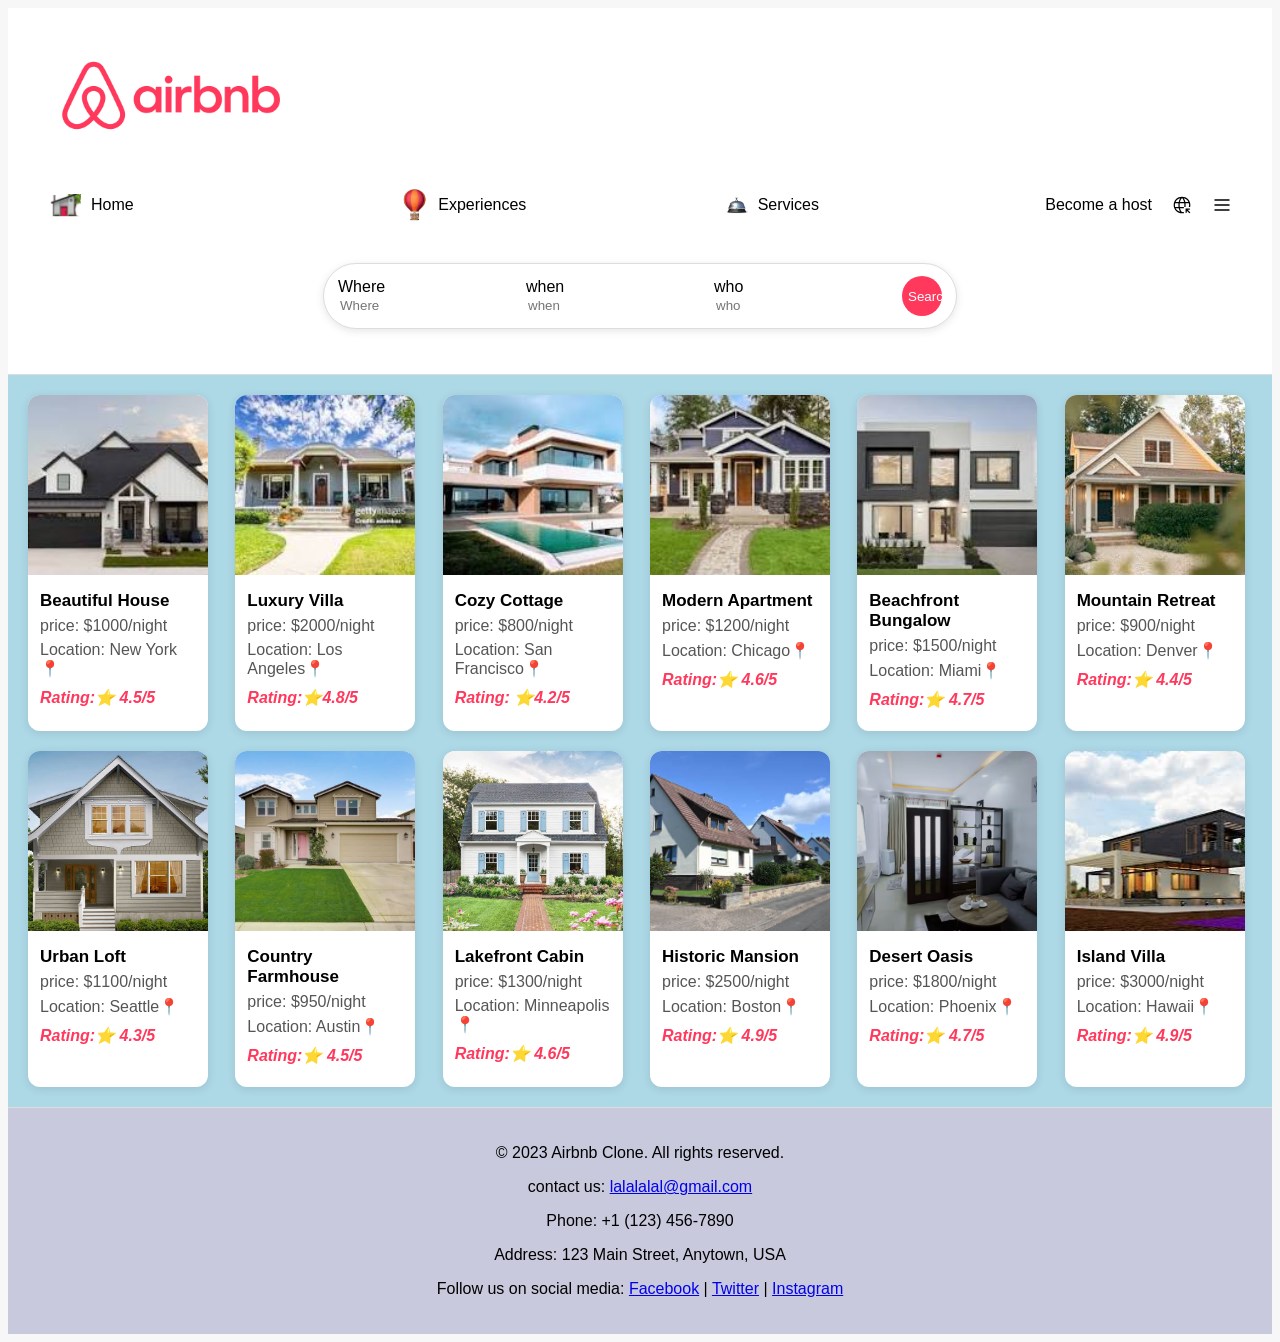
==== commit 78714817: "learning" ====
--- a/index.html
+++ b/index.html
@@ -175,18 +175,7 @@
             <a href="https://www.twitter.com/airbnb" target="_blank">Twitter</a> | 
                 <a href="https://www.instagram.com/airbnb" target="_blank">Instagram</a>
         </p>
-        
-        <form action="Video of our services">services
-            <video width="320" height="240" autoplay controls>
-                <source src="assests\videos\DQG7LfXJAN-64336video.mp4" type="video/mp4">
-                Your browser does not support the video tag.
-            </video>
-        </form>
-    
-
-    
-    
-        </footer>
+     </footer>
 
 </body>
 </html>
--- a/assests/css/style.css
+++ b/assests/css/style.css
@@ -84,6 +84,7 @@
     grid-template-columns: repeat(6, 1fr);
     gap: 20px;
     padding: 20px;
+    background-color: lightblue;
 }
 .build{
     display: block;
@@ -170,13 +171,10 @@
 footer{
     padding:20px 40px;
     border-top:1px solid #ddd;
-    background:white;
     text-align:center;
+    background-color: #c8c9dc;
 } 
 body {
     font-family: Arial, sans-serif;
-}
-
-header {
-    font-family: 'Times New Roman', serif;
-}+    font-style: bold;
+}    
